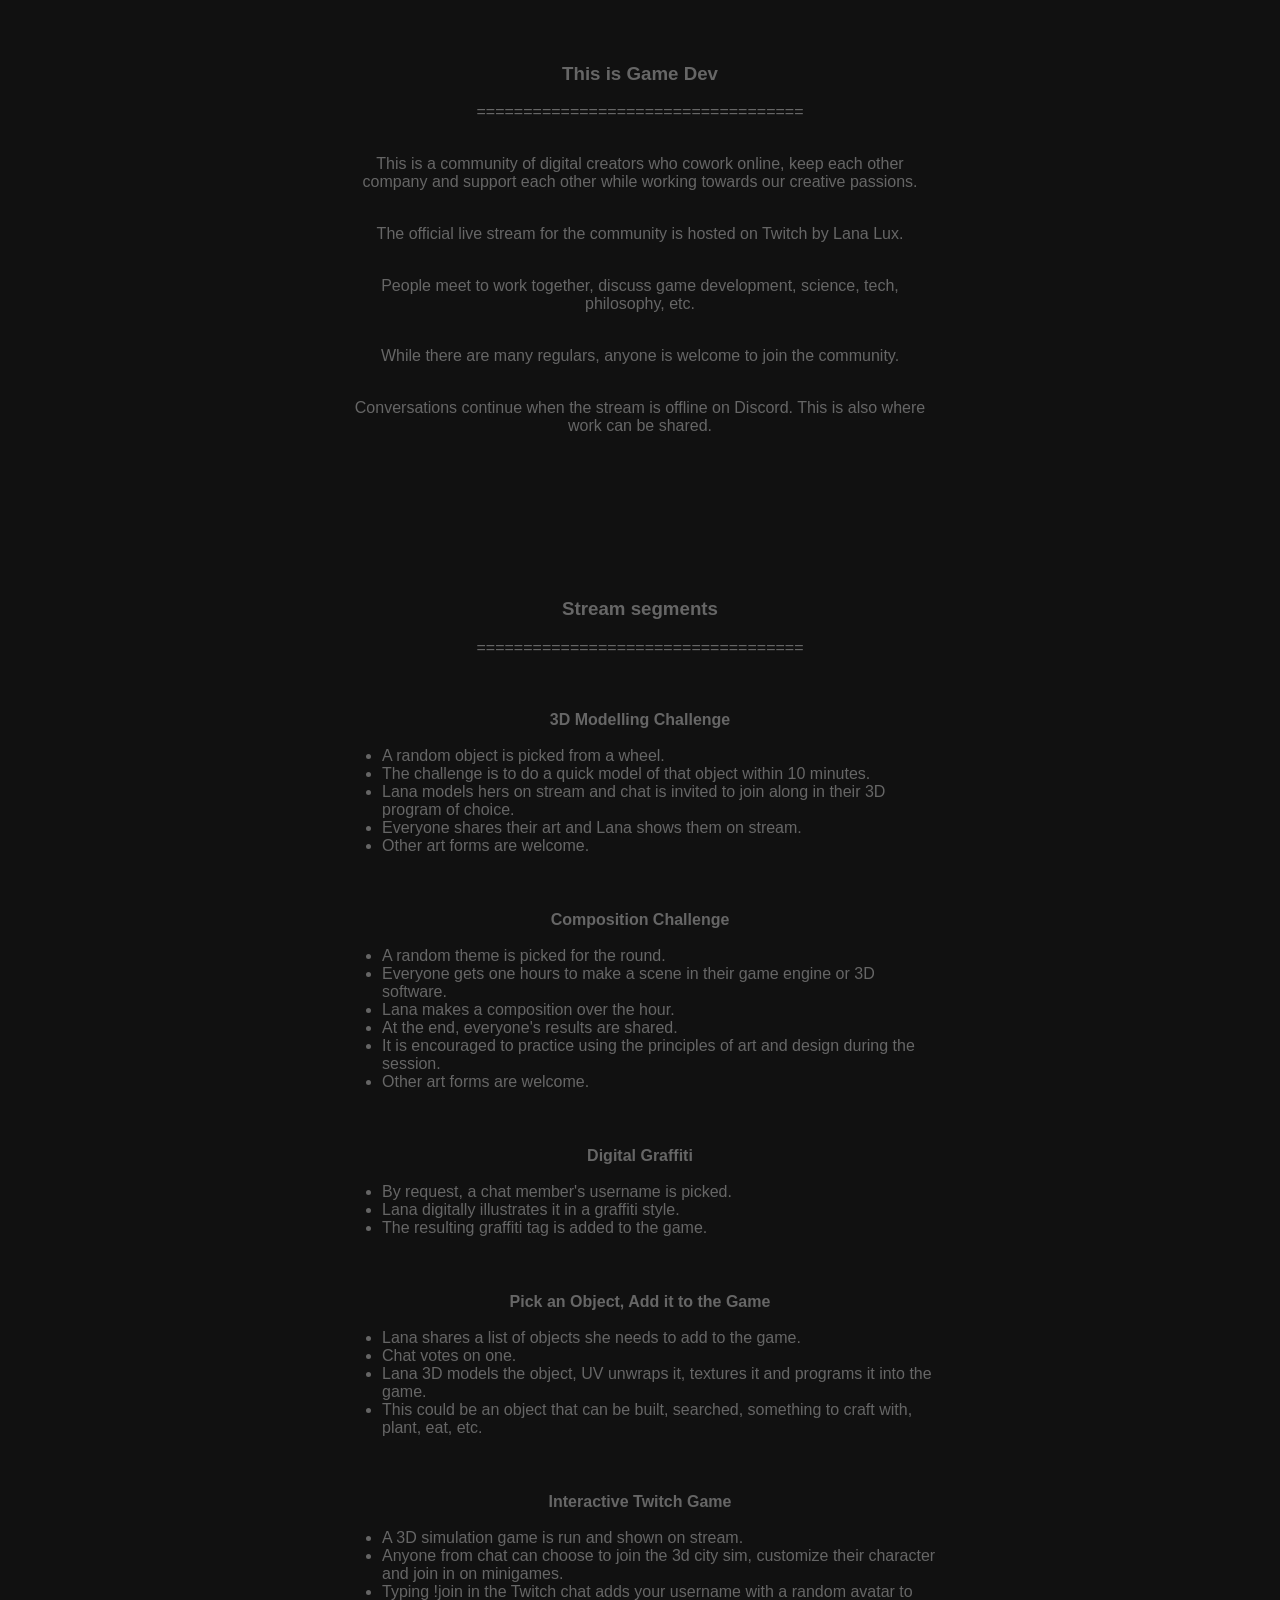
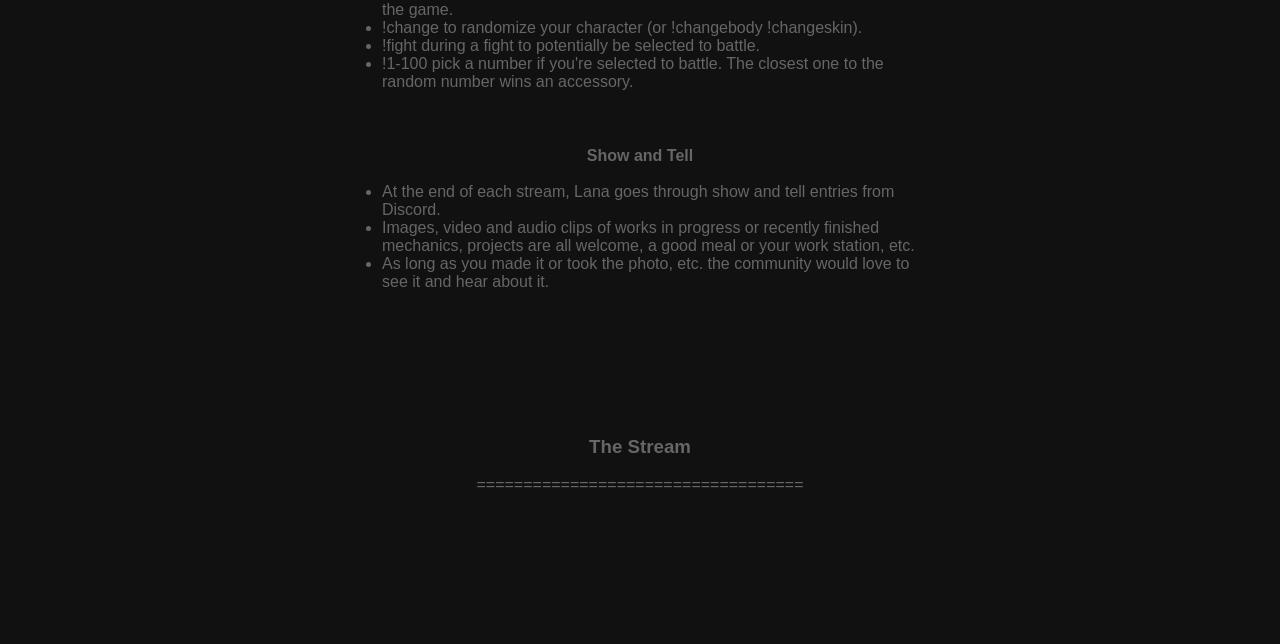
==== index.html @ 96dd3e29 "First commit index" ====
<!DOCTYPE HTML>
<HEAD>


</HEAD>
<BODY BGCOLOR="#111" ALIGN="CENTER">
<font face="Helvetica, Arial, Sans-Serif" color="#666">

<br/>
<br/>
<h3>This is Game Dev</h3>
<p>===================================</p>
<table width="600" align="center" border=0  cellpadding=0>
<tr>
	<td>	
		<p>This is a community of digital creators who cowork online, keep each other company and support each other while working towards our creative passions.</p>
	</td>
</tr>
<tr>
	<td>	
		<p>The official live stream for the community is hosted on Twitch by Lana Lux.</p>
	</td>
</tr>
<tr>
	<td>	
		<p>People meet to work together, discuss game development, science, tech, philosophy, etc.</p>
	</td>
</tr>
<tr>
	<td>	
		<p>While there are many regulars, anyone is welcome to join the community.</p>
	</td>
</tr>
<tr>
	<td>	
		<p>Conversations continue when the stream is offline on Discord. This is also where work can be shared.</p>
	</td>
</tr>
</table>

<br/>
<br/>
<br/>
<br/>
<br/>
<br/>
<br/>
<h3>Stream segments</h3>
<p>===================================</p>
<br/>
<br/>
<table width="600" align="center" border=0  cellpadding=0>
<tr>
	<th>3D Modelling Challenge</th>
</tr>
<tr>
	<td>	
		<ul align="left">
			<li>A random object is picked from a wheel.</li>
			<li>The challenge is to do a quick model of that object within 10 minutes.</li>
			<li>Lana models hers on stream and chat is invited to join along in their 3D program of choice.</li>
			<li>Everyone shares their art and Lana shows them on stream.</li> 
			<li>Other art forms are welcome.</li> 
		</ul>
	</td>
</tr>
<tr>
	<td>
		<br/><br/>
	</td>
</tr>
<tr>
	<th>Composition Challenge</th>
</tr>
<tr>
	<td>	
		<ul align="left">
			<li>A random theme is picked for the round.</li>
			<li>Everyone gets one hours to make a scene in their game engine or 3D software.</li>
			<li>Lana makes a composition over the hour.</li>
			<li>At the end, everyone's results are shared.</li>
			<li>It is encouraged to practice using the principles of art and design during the session.</li>
			<li>Other art forms are welcome.</li> 
		</ul>
	</td>
</tr>
<tr>
	<td>
		<br/><br/>
	</td>
</tr>
<tr>
	<th>Digital Graffiti</th>
</tr>
<tr>
	<td>	
		<ul align="left">
			<li>By request, a chat member's username is picked.</li>
			<li>Lana digitally illustrates it in a graffiti style.</li>
			<li>The resulting graffiti tag is added to the game.</li>
		</ul>
	</td>
</tr>
<tr>
	<td>
		<br/><br/>
	</td>
</tr>
<tr>
	<th>Pick an Object, Add it to the Game</th>
</tr>
<tr>
	<td>	
		<ul align="left">
			<li>Lana shares a list of objects she needs to add to the game. </li>
			<li>Chat votes on one. </li>
			<li>Lana 3D models the object, UV unwraps it, textures it and programs it into the game. </li>
			<li>This could be an object that can be built, searched, something to craft with, plant, eat, etc.</li> 
		</ul>
	</td>
</tr>
<tr>
	<td>
		<br/><br/>
	</td>
</tr>
<tr>
	<th>Interactive Twitch Game</th>
</tr>
<tr>
	<td>	
		<ul align="left">
			<li>A 3D simulation game is run and shown on stream.</li>
			<li>Anyone from chat can choose to join the 3d city sim, customize their character and join in on minigames.</li>
			<li>Typing !join in the Twitch chat adds your username with a random avatar to the game.</li>
			<li>!change to randomize your character (or !changebody !changeskin).</li>
			<li>!fight during a fight to potentially be selected to battle.</li>
			<li>!1-100 pick a number if you're selected to battle. The closest one to the random number wins an accessory.</li>
		</ul>
	</td>
</tr>
<tr>
	<td>
		<br/><br/>
	</td>
</tr>
<tr>
	<th>Show and Tell</th>
</tr>
<tr>
	<td>	
		<ul align="left">
			<li>At the end of each stream, Lana goes through show and tell entries from Discord.</li>
			<li>Images, video and audio clips of works in progress or recently finished mechanics, projects are all welcome, a good meal or your work station, etc.</li>
			<li>As long as you made it or took the photo, etc. the community would love to see it and hear about it.</li>
		</ul>
	</td>
</tr>
</table>

<br/>
<br/>
<br/>
<br/>
<br/>
<br/>
<h3>The Stream</h3>
<p>===================================</p>
<br/>
<br/>
<br/>
<br/>
<br/>
<br/>
<br/>

</font>
</BODY>
</HTML>
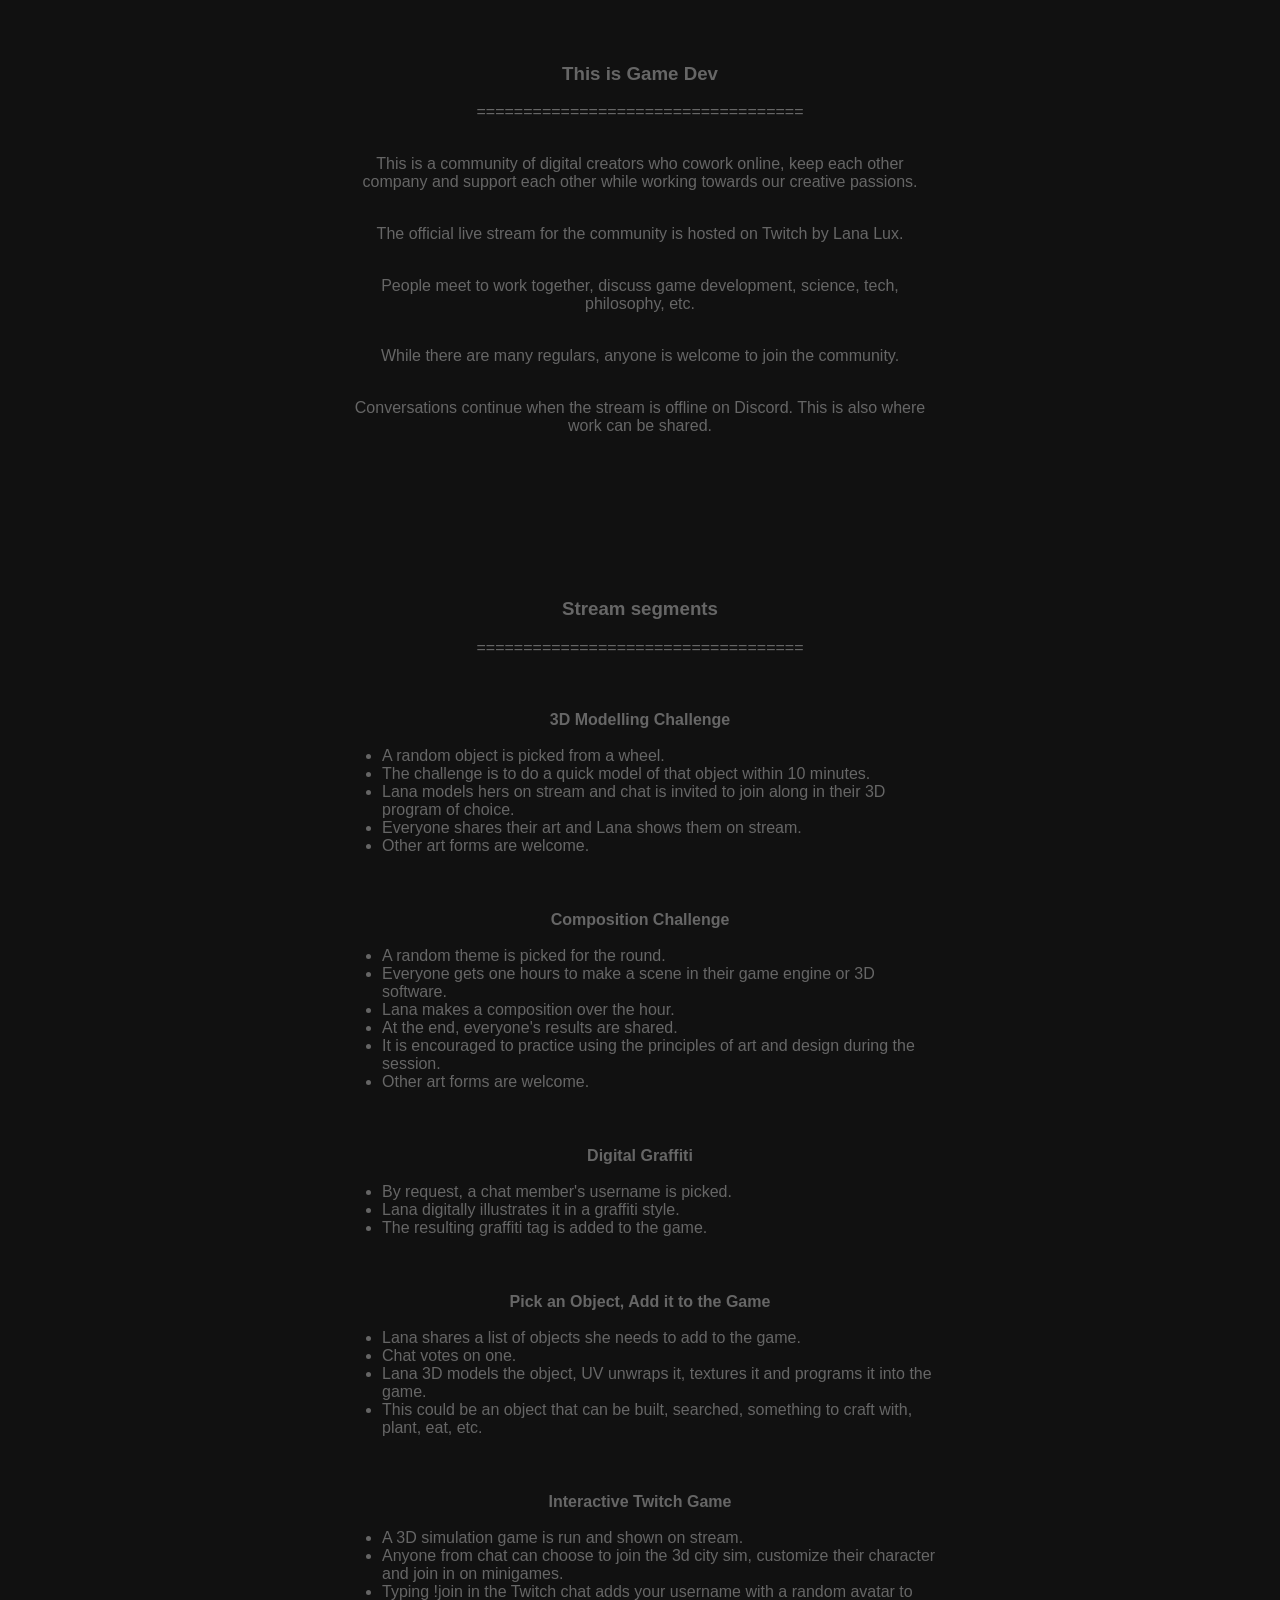
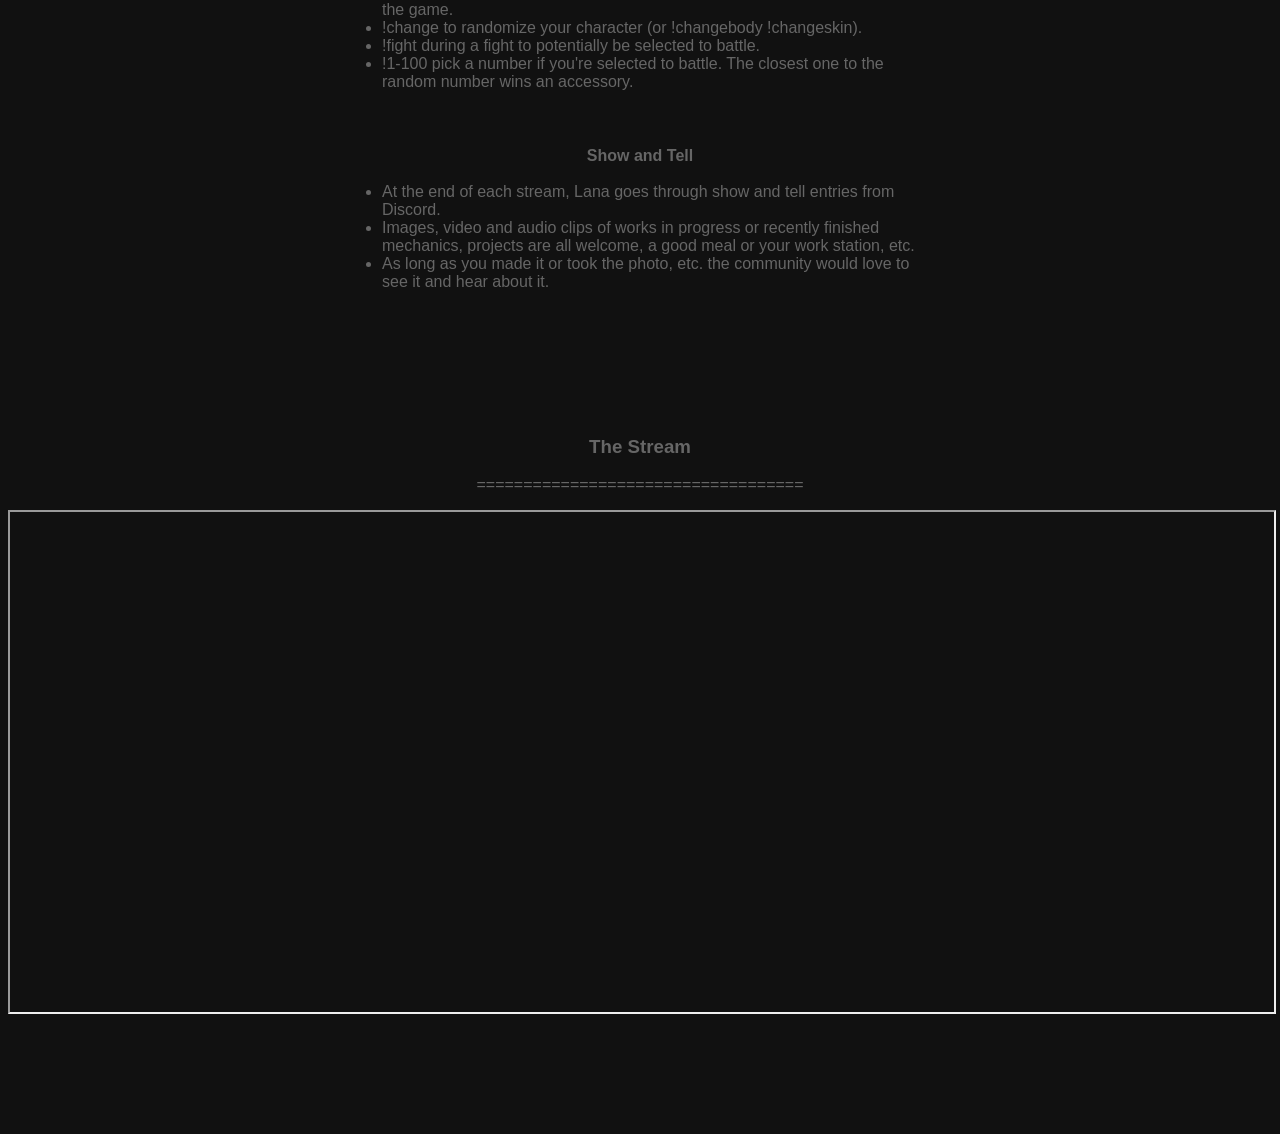
==== commit 70b9d1e1: "Update index.html" ====
--- a/index.html
+++ b/index.html
@@ -166,6 +166,12 @@
 <br/>
 <h3>The Stream</h3>
 <p>===================================</p>
+<iframe
+    src="https://player.twitch.tv/?channel=YOUR_TWITCH_USERNAME&parent=thisisgamedev.com&autoplay=true&muted=true"
+    width="100%"
+    height="500"
+    allowfullscreen>
+</iframe>
 <br/>
 <br/>
 <br/>
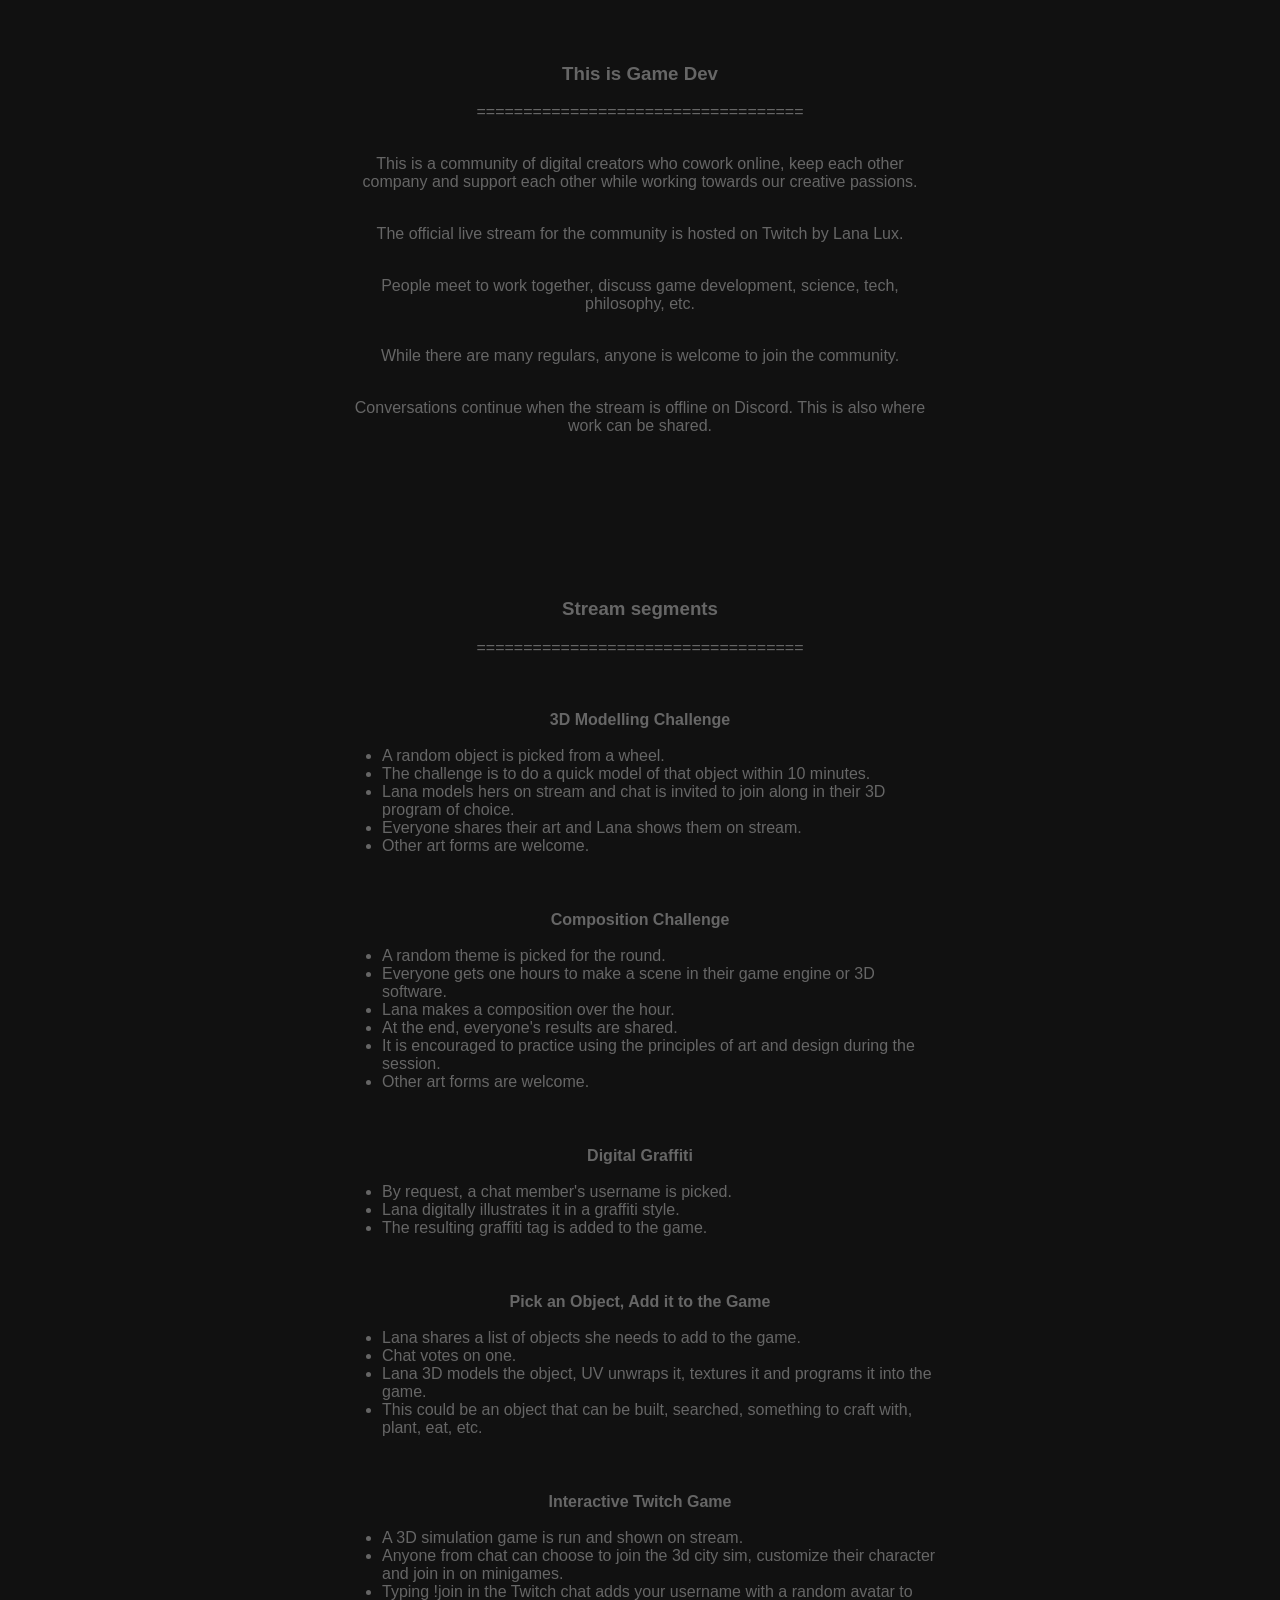
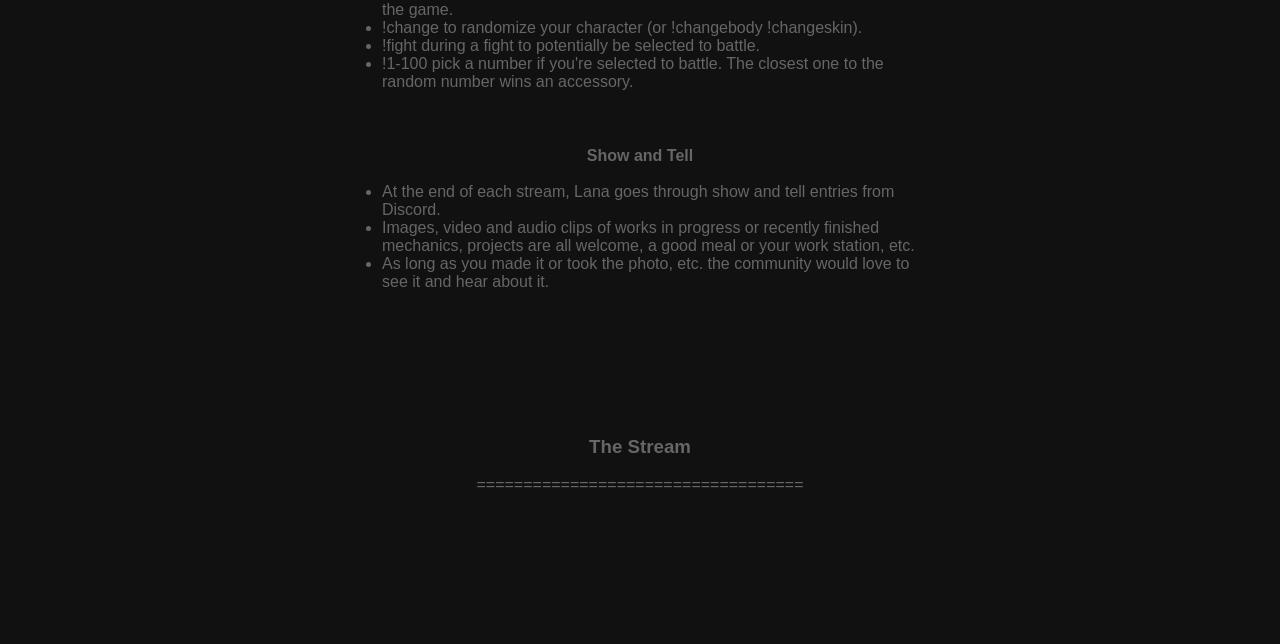
==== commit 74b7908a: "fixing embed" ====
--- a/index.html
+++ b/index.html
@@ -166,12 +166,33 @@
 <br/>
 <h3>The Stream</h3>
 <p>===================================</p>
-<iframe
-    src="https://player.twitch.tv/?channel=YOUR_TWITCH_USERNAME&parent=thisisgamedev.com&autoplay=true&muted=true"
-    width="100%"
-    height="500"
-    allowfullscreen>
-</iframe>
+
+<div id="twitch-embed"></div>
+    <script src="https://embed.twitch.tv/embed/v1.js"></script>
+    <script>
+      new Twitch.Embed("twitch-embed", {
+        width: 854,
+        height: 480,
+        channel: "lana_lux",
+        layout: "video",
+        autoplay: true,
+        muted: true
+      });
+    </script>
+</div>
+	
+<!-- 	
+    <div id="twitch-embed"></div>
+    <script src="https://embed.twitch.tv/embed/v1.js"></script>
+    <script type="text/javascript">
+      new Twitch.Embed("twitch-embed", {
+        width: 854,
+        height: 480,
+        channel: "lana_lux",
+        parent: ["thisisgamedev.com", "www.thisisgamedev.com"]
+      });
+    </script> -->
+	
 <br/>
 <br/>
 <br/>
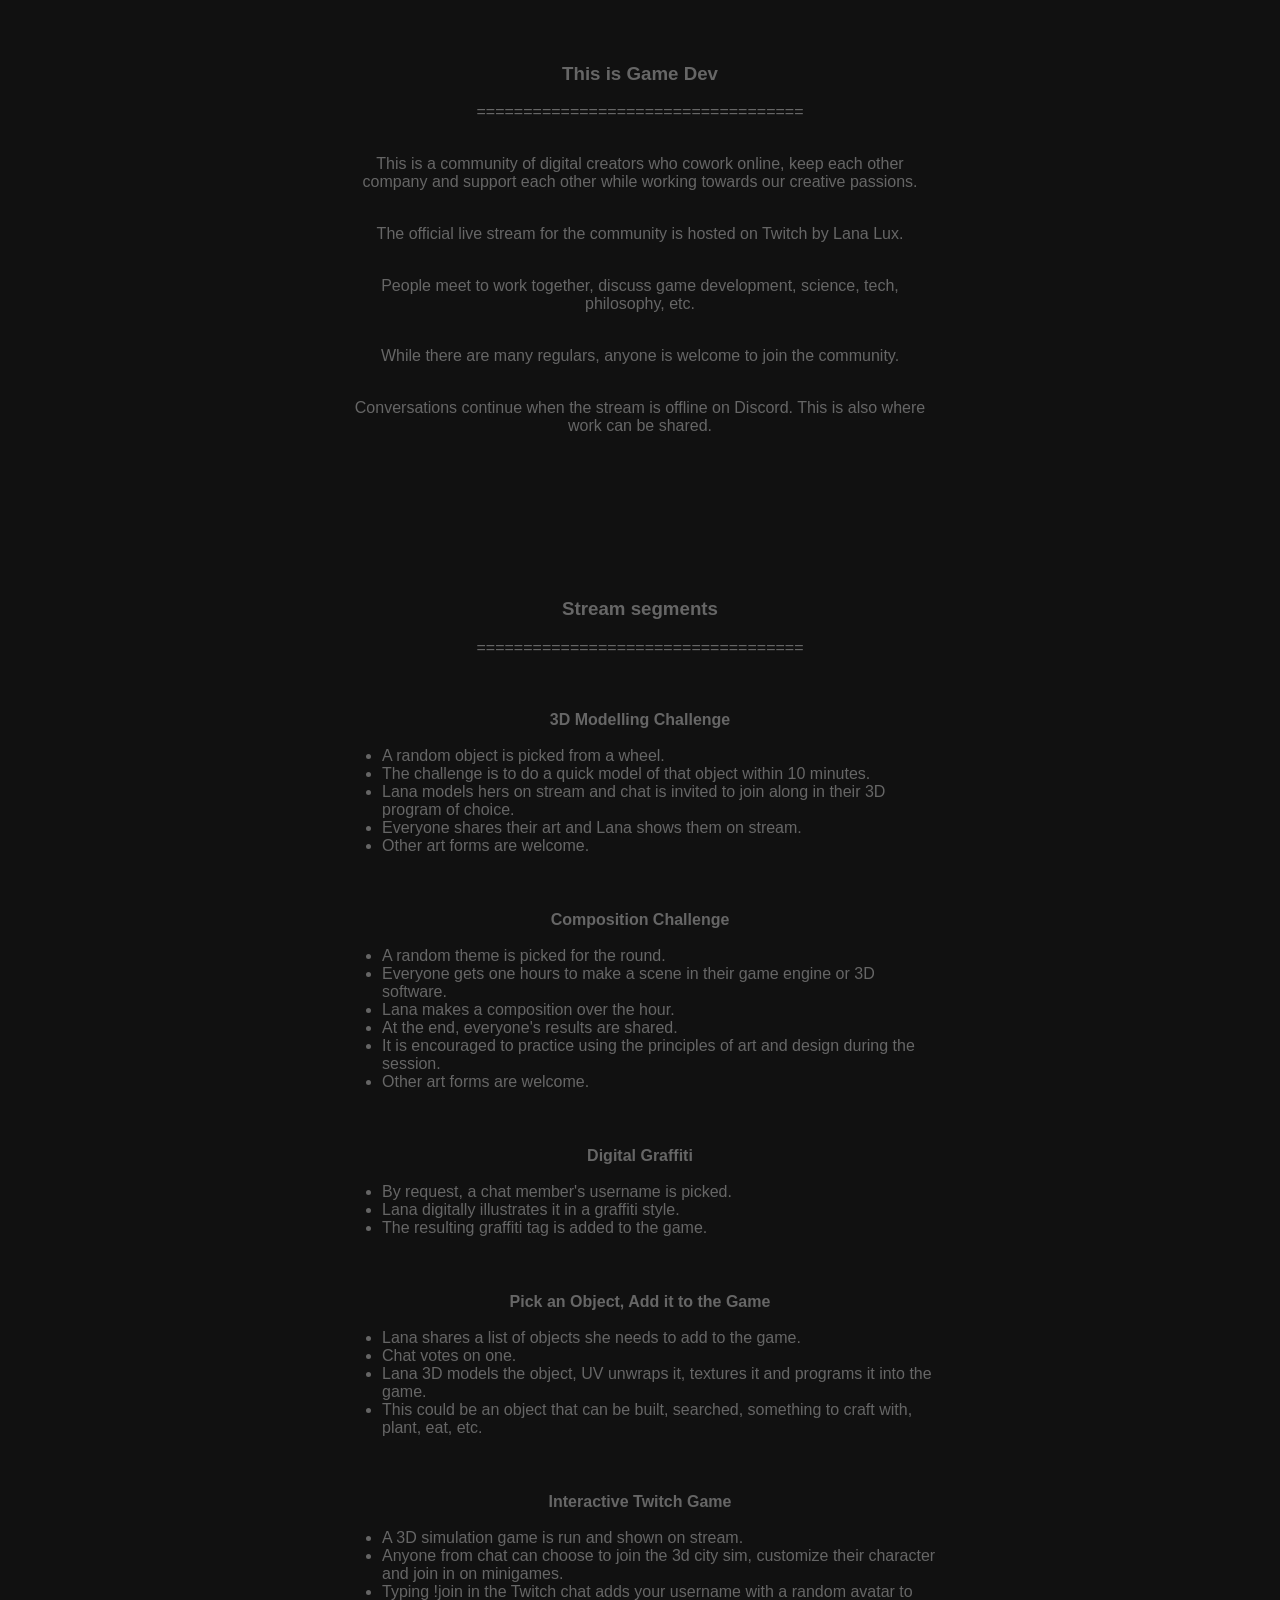
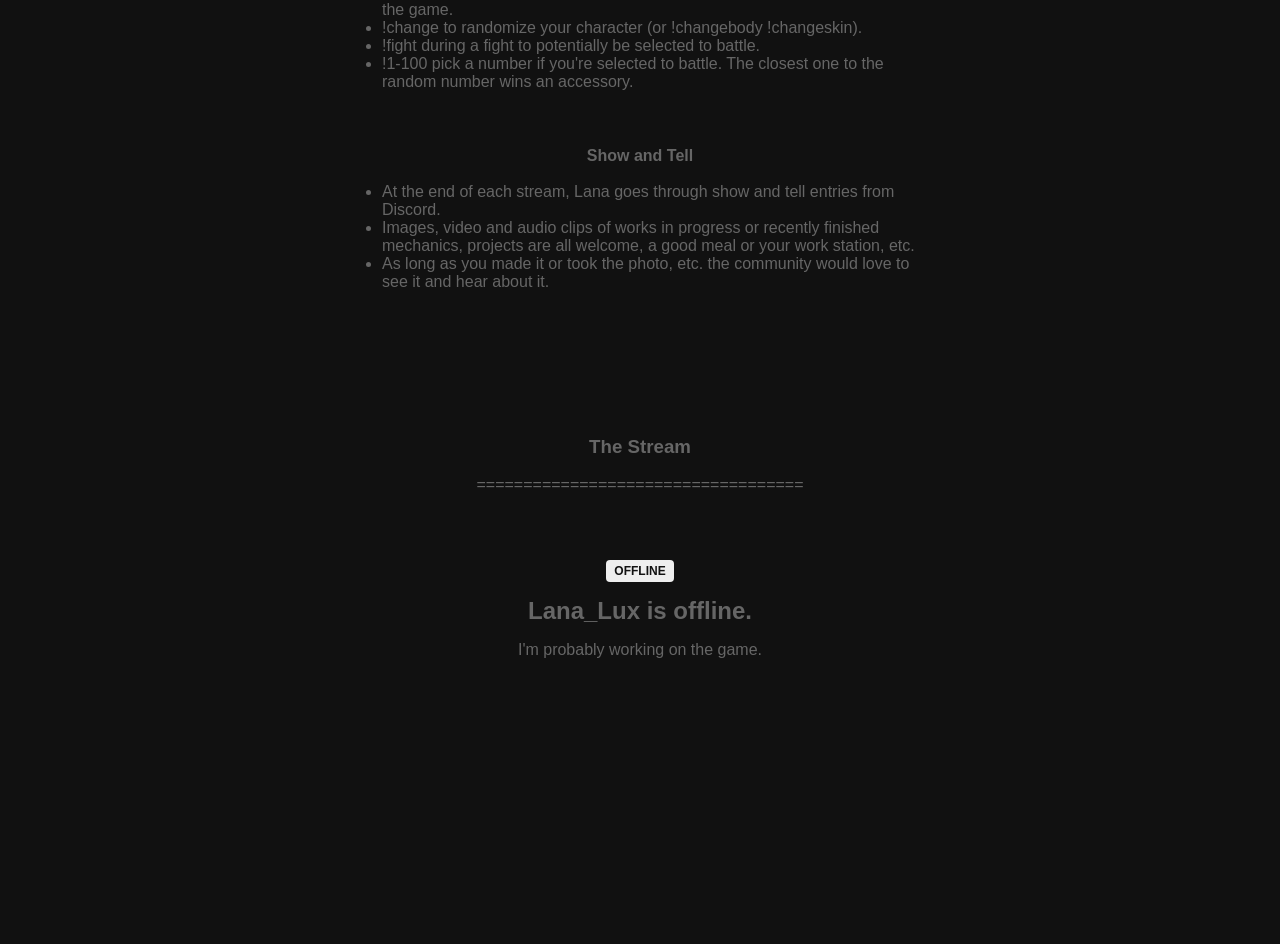
==== commit 9ec727ce: "added meta info + stream" ====
--- a/index.html
+++ b/index.html
@@ -1,6 +1,26 @@
 <!DOCTYPE HTML>
+<html lang="en">
 <HEAD>
-
+<meta charset="UTF-8">
+
+    <meta name="viewport" content="width=device-width, initial-scale=1.0">
+
+    <title>This Is Game Dev</title>
+
+    <meta name="description" content="Game development, livestreams, projects, and updates.">
+
+    <link rel="icon" href="favicon.ico">
+
+	<meta property="og:title" content="This Is Game Dev">
+	<meta property="og:description" content="Game development, livestreams, projects, and updates.">
+	<meta property="og:type" content="website">
+	<meta property="og:url" content="https://thisisgamedev.com">
+	<!-- <meta property="og:image" content="https://thisisgamedev.com/images/preview.jpg"> -->
+
+	<meta name="twitter:card" content="summary_large_image">
+	<meta name="twitter:title" content="This Is Game Dev">
+	<meta name="twitter:description" content="Game development, livestreams, projects, and updates.">
+	<!-- <meta name="twitter:image" content="https://thisisgamedev.com/images/preview.jpg"> -->
 
 </HEAD>
 <BODY BGCOLOR="#111" ALIGN="CENTER">
@@ -167,31 +187,121 @@
 <h3>The Stream</h3>
 <p>===================================</p>
 
-<div id="twitch-embed"></div>
+<!-- <div id="twitch-embed"></div>
     <script src="https://embed.twitch.tv/embed/v1.js"></script>
     <script>
       new Twitch.Embed("twitch-embed", {
-        width: 854,
+        width: 700,
         height: 480,
         channel: "lana_lux",
         layout: "video",
         autoplay: true,
+		theme: "dark",
         muted: true
       });
     </script>
+</div> -->
+
+<!-- STREAM SECTION -->
+<div id="stream-section">
+
+    <!-- YOUR OFFLINE DISPLAY -->
+    <div id="offline-stream">
+        <div class="offline-badge">OFFLINE</div>
+
+        <h2>Lana_Lux is offline.</h2>
+
+        <p>
+            I'm probably working on the game.
+        </p>
+
+    </div>
+
+
+    <!-- TWITCH PLAYER -->
+    <div id="twitch-embed" style="display:none;"></div>
+
 </div>
-	
-<!-- 	
-    <div id="twitch-embed"></div>
-    <script src="https://embed.twitch.tv/embed/v1.js"></script>
-    <script type="text/javascript">
-      new Twitch.Embed("twitch-embed", {
-        width: 854,
+
+
+<!-- TWITCH SCRIPT -->
+<script src="https://embed.twitch.tv/embed/v1.js"></script>
+
+<script>
+    const embed = new Twitch.Embed("twitch-embed", {
+        width: "100%",
         height: 480,
         channel: "lana_lux",
-        parent: ["thisisgamedev.com", "www.thisisgamedev.com"]
-      });
-    </script> -->
+        layout: "video",
+        autoplay: true,
+        muted: true,
+        theme: "dark"
+    });
+
+
+    embed.addEventListener(Twitch.Embed.VIDEO_READY, function () {
+
+        const player = embed.getPlayer();
+
+        player.addEventListener(Twitch.Player.ONLINE, function () {
+
+            // Stream is live
+            document.getElementById("twitch-embed").style.display = "block";
+            document.getElementById("offline-stream").style.display = "none";
+
+        });
+
+
+        player.addEventListener(Twitch.Player.OFFLINE, function () {
+
+            // Stream is offline
+            document.getElementById("twitch-embed").style.display = "none";
+            document.getElementById("offline-stream").style.display = "block";
+
+        });
+
+    });
+</script>
+
+
+<style>
+
+#stream-section {
+    width: 100%;
+}
+
+#offline-stream {
+    background: #111;
+    padding: 50px;
+    text-align: center;
+    min-height: 300px;
+    box-sizing: border-box;
+}
+
+#offline-stream h2 {
+    margin: 15px 0;
+}
+
+.offline-badge {
+    display: inline-block;
+    background: #eee;
+    color: #111;
+    padding: 4px 8px;
+    font-size: 12px;
+    font-weight: bold;
+    border-radius: 4px;
+}
+
+.twitch-link {
+    display: inline-block;
+    margin-top: 15px;
+}
+
+</style>
+
+
+
+
 	
 <br/>
 <br/>
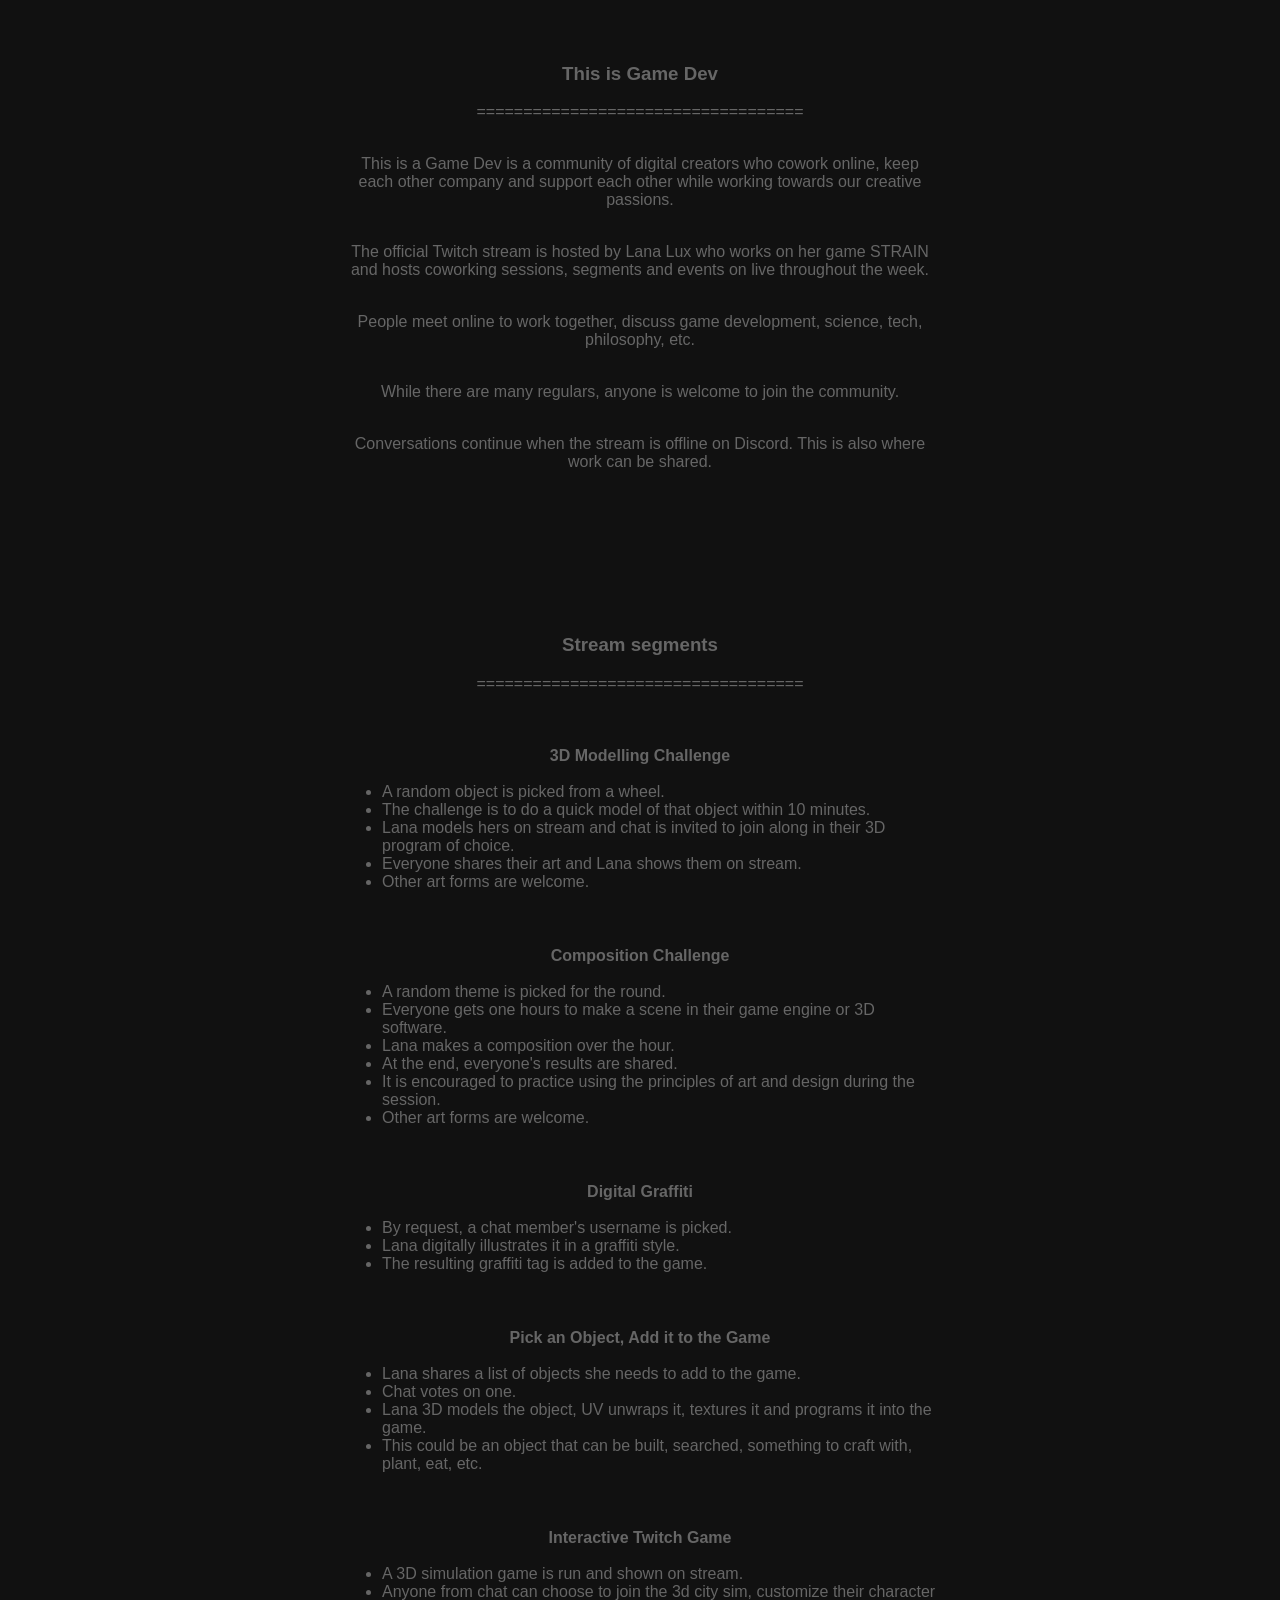
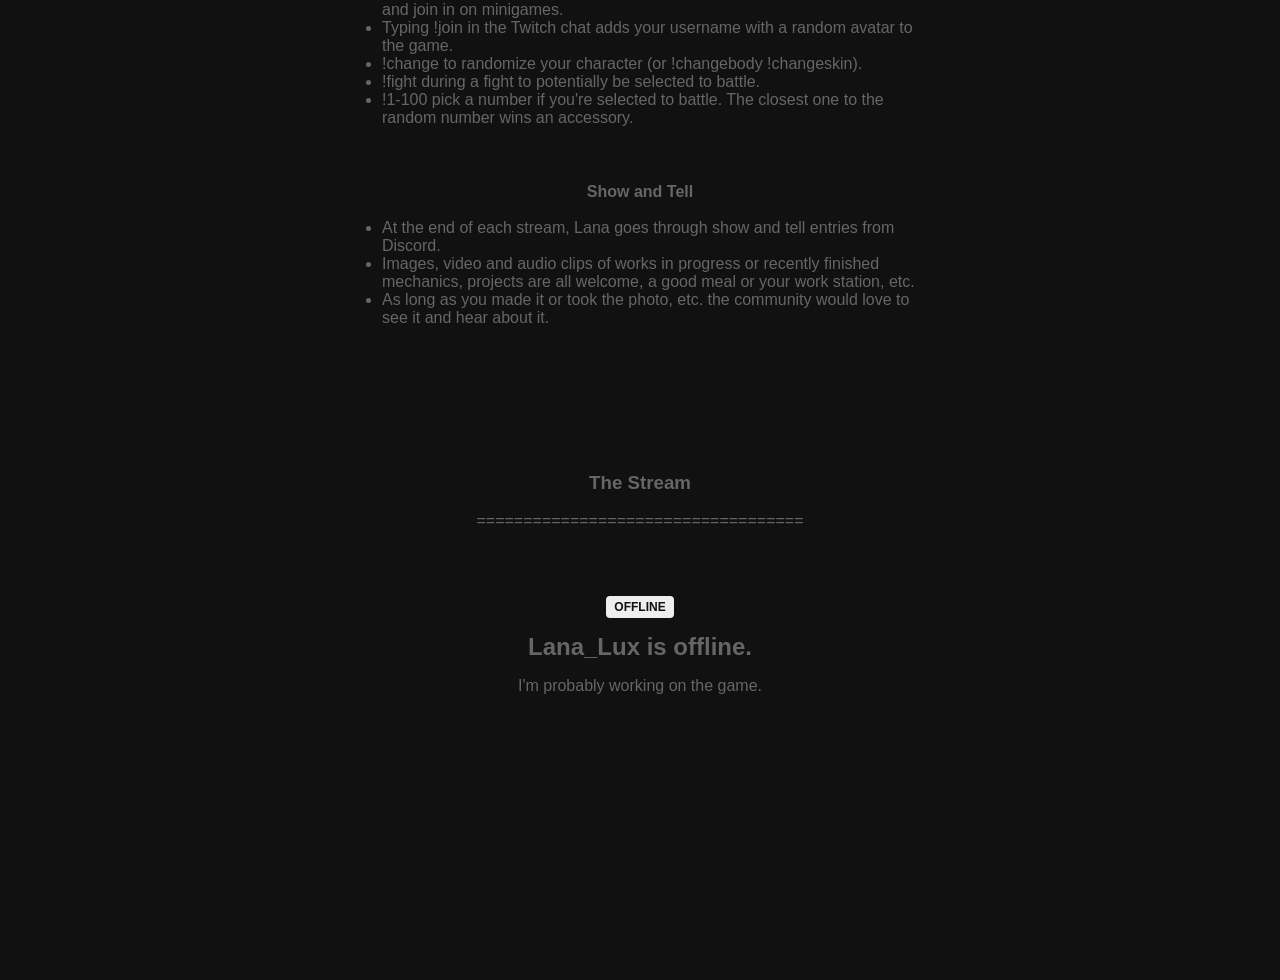
==== commit 6931104d: "update" ====
--- a/index.html
+++ b/index.html
@@ -33,17 +33,17 @@
 <table width="600" align="center" border=0  cellpadding=0>
 <tr>
 	<td>	
-		<p>This is a community of digital creators who cowork online, keep each other company and support each other while working towards our creative passions.</p>
-	</td>
-</tr>
-<tr>
-	<td>	
-		<p>The official live stream for the community is hosted on Twitch by Lana Lux.</p>
-	</td>
-</tr>
-<tr>
-	<td>	
-		<p>People meet to work together, discuss game development, science, tech, philosophy, etc.</p>
+		<p>This is a Game Dev is a community of digital creators who cowork online, keep each other company and support each other while working towards our creative passions.</p>
+	</td>
+</tr>
+<tr>
+	<td>	
+		<p>The official Twitch stream is hosted by Lana Lux who works on her game STRAIN and hosts coworking sessions, segments and events on live throughout the week.</p>
+	</td>
+</tr>
+<tr>
+	<td>	
+		<p>People meet online to work together, discuss game development, science, tech, philosophy, etc.</p>
 	</td>
 </tr>
 <tr>
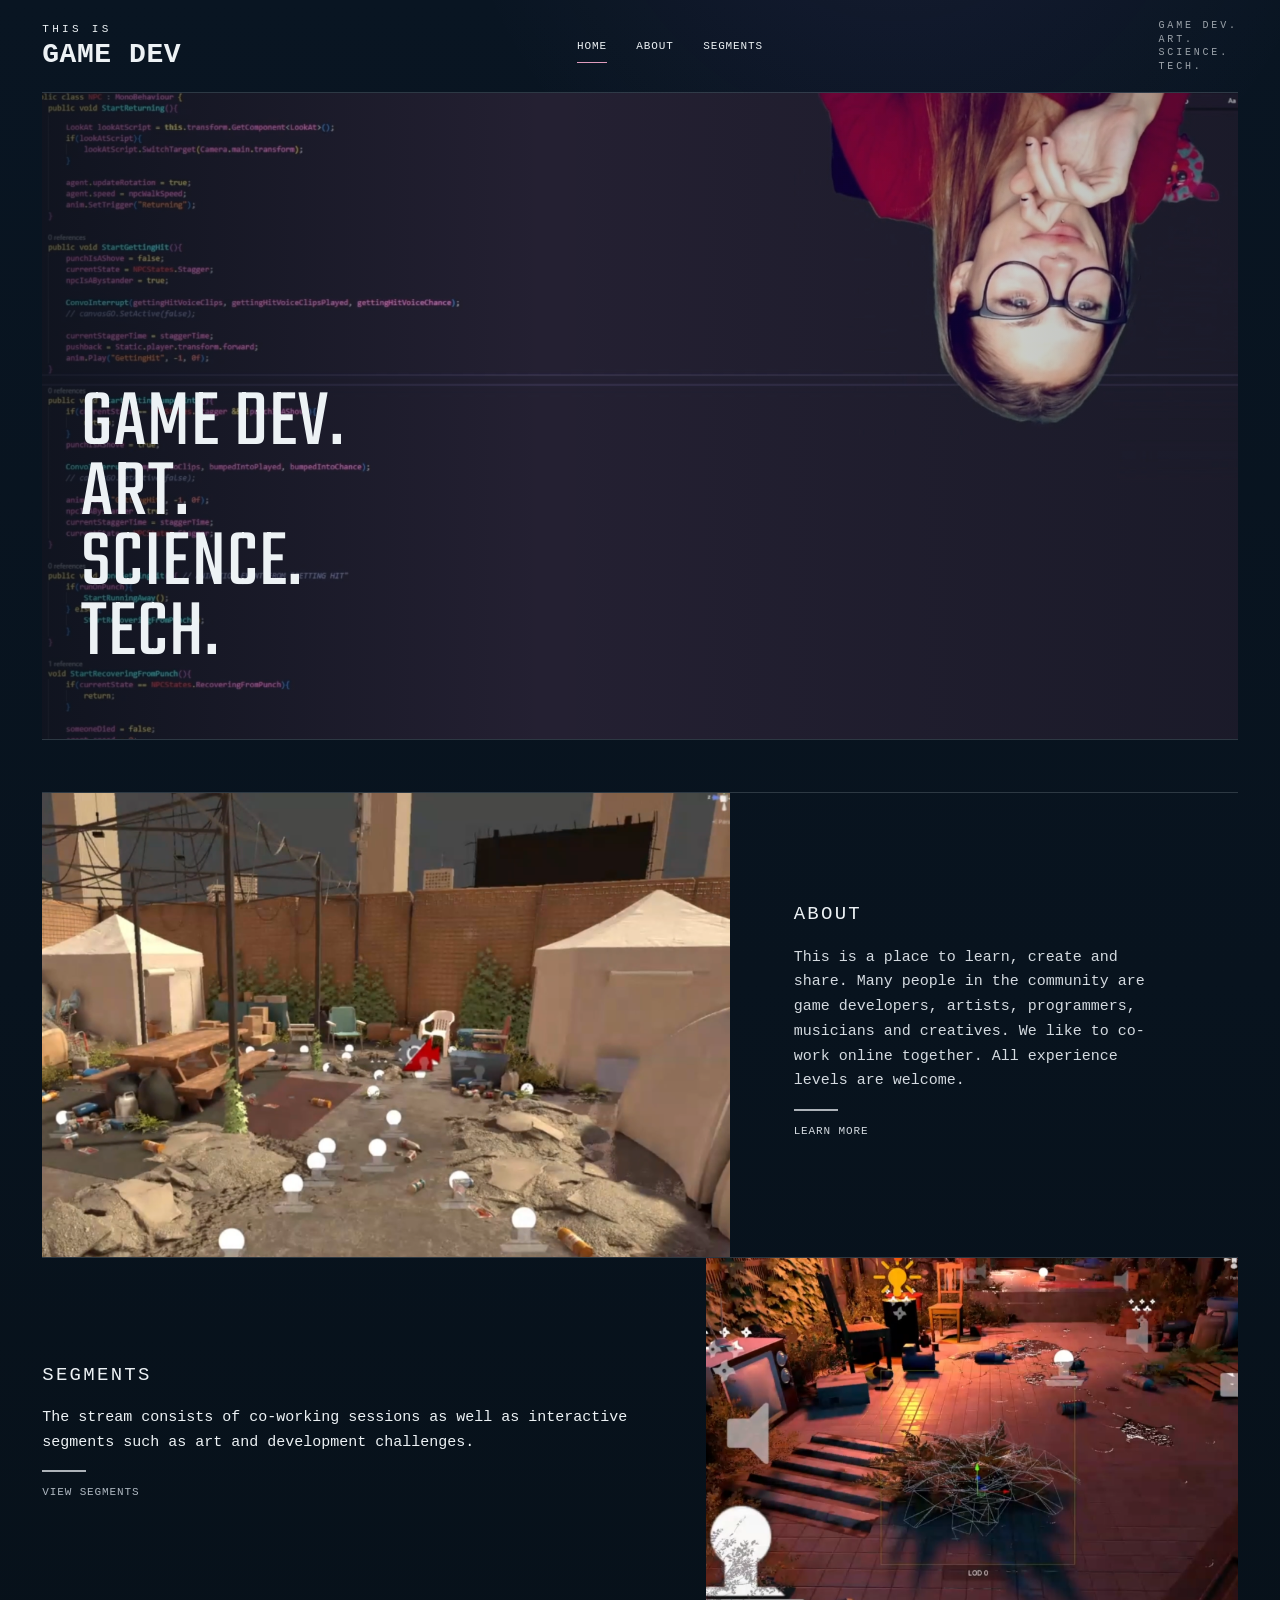
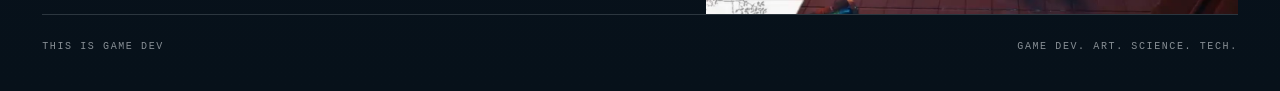
==== commit f2629378: "updated site live" ====
--- a/index.html
+++ b/index.html
@@ -1,316 +1,125 @@
-<!DOCTYPE HTML>
+<!doctype html>
 <html lang="en">
-<HEAD>
-<meta charset="UTF-8">
+<head>
+  <meta charset="utf-8">
+  <link rel="icon" href="favicon.ico" type="image/x-icon">
+  <meta name="viewport" content="width=device-width, initial-scale=1">
+  <meta name="description" content="This Is Game Dev, game development, art, tech, community, and live streams.">
+  <title>This Is Game Dev</title>
+  <link rel="stylesheet" href="styles.css">
 
-    <meta name="viewport" content="width=device-width, initial-scale=1.0">
+  <link rel="preconnect" href="https://fonts.googleapis.com">
+  <link rel="preconnect" href="https://fonts.gstatic.com" crossorigin>
+  <link href="https://fonts.googleapis.com/css2?family=Bebas+Neue&display=swap" rel="stylesheet">
 
-    <title>This Is Game Dev</title>
+  <link rel="preconnect" href="https://fonts.googleapis.com">
+<link rel="preconnect" href="https://fonts.gstatic.com" crossorigin>
+<link href="https://fonts.googleapis.com/css2?family=Anton&display=swap" rel="stylesheet">
 
-    <meta name="description" content="Game development, livestreams, projects, and updates.">
-
-    <link rel="icon" href="favicon.ico">
-
-	<meta property="og:title" content="This Is Game Dev">
-	<meta property="og:description" content="Game development, livestreams, projects, and updates.">
-	<meta property="og:type" content="website">
-	<meta property="og:url" content="https://thisisgamedev.com">
-	<!-- <meta property="og:image" content="https://thisisgamedev.com/images/preview.jpg"> -->
-
-	<meta name="twitter:card" content="summary_large_image">
-	<meta name="twitter:title" content="This Is Game Dev">
-	<meta name="twitter:description" content="Game development, livestreams, projects, and updates.">
-	<!-- <meta name="twitter:image" content="https://thisisgamedev.com/images/preview.jpg"> -->
-
-</HEAD>
-<BODY BGCOLOR="#111" ALIGN="CENTER">
-<font face="Helvetica, Arial, Sans-Serif" color="#666">
-
-<br/>
-<br/>
-<h3>This is Game Dev</h3>
-<p>===================================</p>
-<table width="600" align="center" border=0  cellpadding=0>
-<tr>
-	<td>	
-		<p>This is a Game Dev is a community of digital creators who cowork online, keep each other company and support each other while working towards our creative passions.</p>
-	</td>
-</tr>
-<tr>
-	<td>	
-		<p>The official Twitch stream is hosted by Lana Lux who works on her game STRAIN and hosts coworking sessions, segments and events on live throughout the week.</p>
-	</td>
-</tr>
-<tr>
-	<td>	
-		<p>People meet online to work together, discuss game development, science, tech, philosophy, etc.</p>
-	</td>
-</tr>
-<tr>
-	<td>	
-		<p>While there are many regulars, anyone is welcome to join the community.</p>
-	</td>
-</tr>
-<tr>
-	<td>	
-		<p>Conversations continue when the stream is offline on Discord. This is also where work can be shared.</p>
-	</td>
-</tr>
-</table>
-
-<br/>
-<br/>
-<br/>
-<br/>
-<br/>
-<br/>
-<br/>
-<h3>Stream segments</h3>
-<p>===================================</p>
-<br/>
-<br/>
-<table width="600" align="center" border=0  cellpadding=0>
-<tr>
-	<th>3D Modelling Challenge</th>
-</tr>
-<tr>
-	<td>	
-		<ul align="left">
-			<li>A random object is picked from a wheel.</li>
-			<li>The challenge is to do a quick model of that object within 10 minutes.</li>
-			<li>Lana models hers on stream and chat is invited to join along in their 3D program of choice.</li>
-			<li>Everyone shares their art and Lana shows them on stream.</li> 
-			<li>Other art forms are welcome.</li> 
-		</ul>
-	</td>
-</tr>
-<tr>
-	<td>
-		<br/><br/>
-	</td>
-</tr>
-<tr>
-	<th>Composition Challenge</th>
-</tr>
-<tr>
-	<td>	
-		<ul align="left">
-			<li>A random theme is picked for the round.</li>
-			<li>Everyone gets one hours to make a scene in their game engine or 3D software.</li>
-			<li>Lana makes a composition over the hour.</li>
-			<li>At the end, everyone's results are shared.</li>
-			<li>It is encouraged to practice using the principles of art and design during the session.</li>
-			<li>Other art forms are welcome.</li> 
-		</ul>
-	</td>
-</tr>
-<tr>
-	<td>
-		<br/><br/>
-	</td>
-</tr>
-<tr>
-	<th>Digital Graffiti</th>
-</tr>
-<tr>
-	<td>	
-		<ul align="left">
-			<li>By request, a chat member's username is picked.</li>
-			<li>Lana digitally illustrates it in a graffiti style.</li>
-			<li>The resulting graffiti tag is added to the game.</li>
-		</ul>
-	</td>
-</tr>
-<tr>
-	<td>
-		<br/><br/>
-	</td>
-</tr>
-<tr>
-	<th>Pick an Object, Add it to the Game</th>
-</tr>
-<tr>
-	<td>	
-		<ul align="left">
-			<li>Lana shares a list of objects she needs to add to the game. </li>
-			<li>Chat votes on one. </li>
-			<li>Lana 3D models the object, UV unwraps it, textures it and programs it into the game. </li>
-			<li>This could be an object that can be built, searched, something to craft with, plant, eat, etc.</li> 
-		</ul>
-	</td>
-</tr>
-<tr>
-	<td>
-		<br/><br/>
-	</td>
-</tr>
-<tr>
-	<th>Interactive Twitch Game</th>
-</tr>
-<tr>
-	<td>	
-		<ul align="left">
-			<li>A 3D simulation game is run and shown on stream.</li>
-			<li>Anyone from chat can choose to join the 3d city sim, customize their character and join in on minigames.</li>
-			<li>Typing !join in the Twitch chat adds your username with a random avatar to the game.</li>
-			<li>!change to randomize your character (or !changebody !changeskin).</li>
-			<li>!fight during a fight to potentially be selected to battle.</li>
-			<li>!1-100 pick a number if you're selected to battle. The closest one to the random number wins an accessory.</li>
-		</ul>
-	</td>
-</tr>
-<tr>
-	<td>
-		<br/><br/>
-	</td>
-</tr>
-<tr>
-	<th>Show and Tell</th>
-</tr>
-<tr>
-	<td>	
-		<ul align="left">
-			<li>At the end of each stream, Lana goes through show and tell entries from Discord.</li>
-			<li>Images, video and audio clips of works in progress or recently finished mechanics, projects are all welcome, a good meal or your work station, etc.</li>
-			<li>As long as you made it or took the photo, etc. the community would love to see it and hear about it.</li>
-		</ul>
-	</td>
-</tr>
-</table>
-
-<br/>
-<br/>
-<br/>
-<br/>
-<br/>
-<br/>
-<h3>The Stream</h3>
-<p>===================================</p>
-
-<!-- <div id="twitch-embed"></div>
-    <script src="https://embed.twitch.tv/embed/v1.js"></script>
-    <script>
-      new Twitch.Embed("twitch-embed", {
-        width: 700,
-        height: 480,
-        channel: "lana_lux",
-        layout: "video",
-        autoplay: true,
-		theme: "dark",
-        muted: true
-      });
-    </script>
-</div> -->
-
-<!-- STREAM SECTION -->
-<div id="stream-section">
-
-    <!-- YOUR OFFLINE DISPLAY -->
-    <div id="offline-stream">
-        <div class="offline-badge">OFFLINE</div>
-
-        <h2>Lana_Lux is offline.</h2>
-
-        <p>
-            I'm probably working on the game.
-        </p>
-
-    </div>
+<link rel="preconnect" href="https://fonts.googleapis.com">
+<link rel="preconnect" href="https://fonts.gstatic.com" crossorigin>
+<link href="https://fonts.googleapis.com/css2?family=Teko:wght@300..700&display=swap" rel="stylesheet">
 
 
-    <!-- TWITCH PLAYER -->
-    <div id="twitch-embed" style="display:none;"></div>
+</head>
+<body>
+  <a class="skip-link" href="#main">Skip to content</a>
 
-</div>
+  <header class="site-header">
+    <a class="brand" href="/" aria-label="This Is Game Dev home">
+      <span class="brand-kicker">THIS IS</span>
+      <span class="brand-main">GAME DEV</span>
+    </a>
 
+    <button class="nav-toggle" aria-expanded="false" aria-controls="site-nav">
+      <span class="sr-only">Open menu</span>
+      <span></span><span></span>
+    </button>
 
-<!-- TWITCH SCRIPT -->
-<script src="https://embed.twitch.tv/embed/v1.js"></script>
+    <nav id="site-nav" class="site-nav" aria-label="Primary">
+      <a class="active" href="index.html">Home</a>
+      <a href="about.html">About</a>
+      <a href="segments.html">Segments</a>
+      <!-- <a href="contact.html">Contact</a> -->
+    </nav>
 
-<script>
-    const embed = new Twitch.Embed("twitch-embed", {
-        width: "100%",
-        height: 480,
-        channel: "lana_lux",
-        layout: "video",
-        autoplay: true,
-        muted: true,
-        theme: "dark"
-    });
+    <div class="mantra" aria-hidden="true">
+      GAME DEV.<br>ART.<br>SCIENCE.<br>TECH.
+    </div>
+  </header>
 
+  <main id="main">
+    <section id="top" class="hero" aria-labelledby="hero-title">
+      <!-- <img class="hero-art" src="images/strain01.jpg" alt="" aria-hidden="true"> -->
+      <img class="hero-art" src="images/stream02.png" alt="" aria-hidden="true">
+      <div class="hero-copy">
+        <h1 id="hero-title">GAME DEV.<br>ART.<br>SCIENCE.<br>TECH.</h1>
+      </div>
+    </section>
 
-    embed.addEventListener(Twitch.Embed.VIDEO_READY, function () {
+    <section id="live" class="section live-section" aria-labelledby="live-heading" hidden>
+      <div class="section-heading">
+        <h2 id="live-heading"><span class="status-dot" aria-hidden="true"></span> LIVE ON TWITCH</h2>
+        <p>GAME DEV / ART / SCIENCE / TECH</p>
+      </div>
 
-        const player = embed.getPlayer();
+      <div class="live-grid">
+        <div class="player-shell" id="twitch-player" aria-live="polite"></div>
+        <aside class="live-aside">
+          <p>DEV<br>ART<br>SCIENCE<br>TECH</p>
+          <span class="short-rule"></span>
+        </aside>
+      </div>
+    </section>
 
-        player.addEventListener(Twitch.Player.ONLINE, function () {
+    <section id="schedule" class="section schedule-section" aria-labelledby="schedule-heading">
+      <!-- <div class="section-heading">
+        <h2 id="schedule-heading">UPCOMING STREAMS</h2>
+        <p>All times shown in your local time</p>
+      </div>
 
-            // Stream is live
-            document.getElementById("twitch-embed").style.display = "block";
-            document.getElementById("offline-stream").style.display = "none";
+      <div id="schedule-list" class="schedule-list" aria-live="polite">
+        <p class="loading">Loading Twitch schedule...</p>
+      </div> -->
+    </section>
 
-        });
+    <section id="about" class="about-section" aria-labelledby="about-heading">
+      <div class="about-art">
+        <!-- <img src="images/strain02.jpg" alt=""> -->
+        <img src="images/stream03.png" alt="" aria-hidden="true">
+      </div>
+      <div class="about-copy">
+        <h2 id="about-heading">ABOUT</h2>
+        <p>
+          This is a place to learn, create and share. Many people in the community are game developers, artists, programmers, musicians and creatives. We like to co-work online together.
+          All experience levels are welcome.
+        </p>
+        <span class="short-rule"></span>
+        <p class="categories"><a href="about.html">LEARN MORE</a></p>
+      </div>
+    </section>
 
+    <section id="segmentPreview" class="segmentPreview-section" aria-labelledby="segmentPreview-heading">
+      <div class="segmentPreview-copy">
+        <h2 id="segmentPreview-heading">SEGMENTS</h2>
+        <p>
+          The stream consists of co-working sessions as well as interactive segments such as art and development challenges.
+        </p>
+        <span class="short-rule"></span>
+        <p class="categories"><a href="segments.html">VIEW SEGMENTS</a></p>
+      </div>
+      <!-- <img class="segmentPreview-art" src="images/strain03.jpg" alt=""> -->
+        <img class="segmentPreview-art" src="images/stream01.png" alt="" >
+    </section>
 
-        player.addEventListener(Twitch.Player.OFFLINE, function () {
+  </main>
 
-            // Stream is offline
-            document.getElementById("twitch-embed").style.display = "none";
-            document.getElementById("offline-stream").style.display = "block";
+  <footer class="site-footer">
+    <span>THIS IS GAME DEV</span>
+    <span>GAME DEV. ART. SCIENCE. TECH.</span>
+  </footer>
 
-        });
-
-    });
-</script>
-
-
-<style>
-
-#stream-section {
-    width: 100%;
-}
-
-#offline-stream {
-    background: #111;
-    padding: 50px;
-    text-align: center;
-    min-height: 300px;
-    box-sizing: border-box;
-}
-
-#offline-stream h2 {
-    margin: 15px 0;
-}
-
-.offline-badge {
-    display: inline-block;
-    background: #eee;
-    color: #111;
-    padding: 4px 8px;
-    font-size: 12px;
-    font-weight: bold;
-    border-radius: 4px;
-}
-
-.twitch-link {
-    display: inline-block;
-    margin-top: 15px;
-}
-
-</style>
-
-
-
-
-	
-<br/>
-<br/>
-<br/>
-<br/>
-<br/>
-<br/>
-<br/>
-
-</font>
-</BODY>
-</HTML>+  <script src="config.js"></script>
+  <script src="app.js"></script>
+</body>
+</html>
--- a/styles.css
+++ b/styles.css
@@ -0,0 +1,383 @@
+:root {
+  --bg: #091522;
+  --bg-deep: #06101a;
+  --panel: #0d1c29;
+  --text: #edf2f5;
+  --muted: #aeb7c0;
+  --line: rgba(225, 233, 240, .17);
+  --line-strong: rgba(225, 233, 240, .34);
+  --pink: #df9cbd;
+  --purple: #b56ff2;
+  --danger: #ff4b55;
+  --max: 1460px;
+  --pad: clamp(20px, 3.3vw, 56px);
+  color-scheme: dark;
+}
+
+* { box-sizing: border-box; }
+
+html {
+  scroll-behavior: smooth;
+  background: var(--bg-deep);
+}
+
+body {
+  margin: 0;
+  color: var(--text);
+  background:
+    radial-gradient(circle at 70% -10%, rgba(174, 111, 242, .08), transparent 28rem),
+    linear-gradient(180deg, var(--bg) 0%, #08131e 58%, #07111a 100%);
+  font-family: ui-monospace, SFMono-Regular, Menlo, Monaco, Consolas, "Liberation Mono", monospace;
+  font-size: 15px;
+  line-height: 1.65;
+}
+
+img { display: block; width: 100%; }
+button, input, textarea, select { font: inherit; }
+a { color: inherit; text-decoration: none; }
+a:focus-visible, button:focus-visible, input:focus-visible, textarea:focus-visible, select:focus-visible {
+  outline: 2px solid var(--pink);
+  outline-offset: 4px;
+}
+
+.sr-only {
+  position: absolute; width: 1px; height: 1px; padding: 0; margin: -1px;
+  overflow: hidden; clip: rect(0,0,0,0); white-space: nowrap; border: 0;
+}
+
+.skip-link {
+  position: fixed; left: 1rem; top: -5rem; z-index: 100;
+  background: white; color: black; padding: .6rem .9rem;
+}
+.skip-link:focus { top: 1rem; }
+
+.site-header {
+  width: min(calc(100% - 2 * var(--pad)), var(--max));
+  min-height: 92px;
+  margin: 0 auto;
+  display: grid;
+  grid-template-columns: 180px 1fr 120px;
+  align-items: center;
+  gap: 24px;
+  position: relative;
+  z-index: 20;
+}
+
+.brand { line-height: .9; width: fit-content; }
+.brand-kicker { display:block; font-size: 11px; letter-spacing: .3em; margin-bottom: 7px; }
+.brand-main { display:block; font-size: 28px; font-weight: 800; letter-spacing: .02em; }
+
+.site-nav {
+  display: flex;
+  justify-content: center;
+  gap: clamp(18px, 2.3vw, 36px);
+  font-size: 11px;
+  text-transform: uppercase;
+  letter-spacing: .08em;
+}
+.site-nav a { padding: 8px 0; position: relative; }
+.site-nav a::after {
+  content:""; position:absolute; left:0; right:100%; bottom:0; height:1px; background:var(--pink);
+  transition:right .2s ease;
+}
+.site-nav a:hover::after, .site-nav a.active::after { right: 0; }
+
+.mantra {
+  justify-self: end;
+  font-size: 10px;
+  line-height: 1.35;
+  letter-spacing: .28em;
+  color: rgba(240,245,248,.63);
+}
+
+.nav-toggle { display:none; }
+
+.hero {
+  width: min(calc(100% - 2 * var(--pad)), var(--max));
+  min-height: min(690px, 72vh);
+  margin: 0 auto;
+  position: relative;
+  overflow: hidden;
+  border-top: 1px solid var(--line);
+  border-bottom: 1px solid var(--line);
+}
+.hero-art {
+  position: absolute; inset: 0; height: 100%; object-fit: cover;
+  filter: saturate(.88) contrast(1.03);
+}
+.hero::after {
+  content:""; position:absolute; inset:0;
+  background: linear-gradient(90deg, rgba(5,13,21,.64), transparent 42%, rgba(5,13,21,.3));
+}
+.hero-copy {
+  position: absolute; left: clamp(18px, 3vw, 42px); bottom: clamp(28px, 6vw, 70px);
+  z-index: 2; max-width: 940px;
+}
+.hero h1 {
+  margin: 0; 
+  /* font-size: clamp(28px, 3.9vw, 58px);
+  line-height: 1.05;
+  letter-spacing: .12em; */
+  font-weight: 500;
+  text-transform: uppercase; 
+
+  font-family: "Teko", sans-serif;
+  font-optical-sizing: auto;
+  font-weight: 400;
+  font-style: normal;
+
+  font-size: 5.5em;
+  line-height: .85;
+  letter-spacing: .015em;
+
+
+/* 
+  font-family: "Anton", sans-serif;
+  font-weight: 400;
+  font-style: normal;
+
+  font-size: 4.5em;
+  line-height: 1.11;
+  letter-spacing: .025em; */
+
+
+  /* font-family: "Bebas Neue", sans-serif;
+  font-weight: 400;
+  font-style: normal; */
+  /* font-size: 4.5em;
+  line-height: 1.14;
+  letter-spacing: .3em; */
+  /* font-size: 5.5em;
+  line-height: .98;
+  letter-spacing: .025em; */
+  
+}
+
+
+
+
+.hero-side {
+  position:absolute; right: clamp(18px, 3vw, 46px); top: clamp(80px, 12vw, 170px);
+  z-index:2; margin:0; text-align:right; letter-spacing:.18em; line-height:1.25; color:#d9dce0;
+}
+
+.section {
+  width: min(calc(100% - 2 * var(--pad)), var(--max));
+  margin: 0 auto;
+  border-bottom: 1px solid var(--line);
+  padding: 26px 0;
+}
+.section-heading {
+  display:flex; justify-content:space-between; gap:30px; align-items:end;
+  margin-bottom: 18px;
+}
+.section-heading h2, .about-copy h2, .segmentPreview-copy h2, .contact-section h2 {
+  margin:0; font-size: 19px; font-weight:500; letter-spacing:.12em;
+}
+.section-heading p { margin:0; color:var(--muted); font-size:10px; letter-spacing:.08em; text-transform:uppercase; }
+
+.status-dot {
+  width:11px; height:11px; display:inline-block; border-radius:50%; background:var(--purple); margin-right:10px;
+}
+
+.live-grid {
+  display:grid; grid-template-columns:minmax(0, 1fr) 210px; gap:36px; align-items:stretch;
+}
+.player-shell {
+  min-height: 520px;
+  border: 1px solid var(--line-strong);
+  background: #030609;
+}
+.player-shell iframe { width:100%; height:100%; min-height:520px; border:0; display:block; }
+.live-aside {
+  border-left:1px solid var(--line);
+  padding:14px 0 14px 28px;
+  font-size:12px; letter-spacing:.13em; color:#d4dae0;
+  display:flex; flex-direction:column; justify-content:center; gap:20px;
+}
+.short-rule { display:block; width:44px; height:2px; background:rgba(238,242,245,.72); }
+
+.schedule-list { border-top:1px solid var(--line); }
+.schedule-item {
+  display:grid;
+  grid-template-columns: 120px 150px minmax(0,1fr) minmax(170px, .55fr) auto;
+  gap:20px;
+  align-items:center;
+  min-height:112px;
+  border-bottom:1px solid var(--line);
+  padding:14px 0;
+}
+.schedule-date { text-transform:uppercase; }
+.schedule-date strong { display:block; font-size:19px; letter-spacing:.08em; }
+.schedule-date span { color:var(--muted); font-size:11px; }
+.schedule-thumb { aspect-ratio:16/9; object-fit:cover; border:1px solid var(--line); }
+.schedule-title strong { display:block; font-size:15px; font-weight:500; }
+.schedule-title span, .schedule-time { color:var(--muted); }
+.schedule-time { text-align:right; white-space:nowrap; }
+.schedule-link { font-size:22px; color:var(--pink); }
+.loading { color:var(--muted); padding:28px 0; }
+
+.about-section {
+  width:min(calc(100% - 2 * var(--pad)), var(--max));
+  margin:0 auto;
+  display:grid; grid-template-columns: 1.15fr .85fr;
+  border-bottom:1px solid var(--line);
+}
+.about-art img { height:100%; min-height:360px; object-fit:cover; }
+.about-copy {
+  padding: clamp(30px, 5vw, 74px);
+  align-self:center;
+}
+.about-copy p { max-width:540px; color:#d4dae0; }
+
+.segmentPreview-section {
+  width:min(calc(100% - 2 * var(--pad)), var(--max));
+  margin:0 auto;
+  display:grid; grid-template-columns: 1fr .8fr;
+  min-height:310px;
+  border-bottom:1px solid var(--line);
+  overflow:hidden;
+}
+.segmentPreview-copy { padding: clamp(28px, 4vw, 56px) 0; align-self:center; }
+.segmentPreview-copy p { max-width:720px; }
+.categories { color:var(--muted); font-size:11px; letter-spacing:.08em; text-transform:uppercase; }
+.segmentPreview-art { height:100%; object-fit:cover; }
+
+.contact-section {
+  width:min(calc(100% - 2 * var(--pad)), var(--max));
+  margin:0 auto;
+  padding: clamp(56px, 8vw, 110px) 0;
+  display:grid; grid-template-columns:.8fr 1.2fr; gap:clamp(40px, 8vw, 120px);
+}
+.eyebrow { color:var(--pink); font-size:11px; letter-spacing:.16em; text-transform:uppercase; }
+.contact-section h2 { font-size:clamp(28px, 4vw, 54px); }
+.contact-section > div > p:not(.eyebrow) { color:var(--muted); max-width:480px; }
+
+.contact-form { display:grid; gap:18px; }
+.form-grid { display:grid; grid-template-columns:1fr 1fr; gap:16px; }
+.contact-form label { display:grid; gap:7px; font-size:12px; letter-spacing:.06em; }
+.contact-form input, .contact-form select, .contact-form textarea {
+  width:100%;
+  color:var(--text);
+  background:rgba(255,255,255,.025);
+  border:1px solid var(--line-strong);
+  padding:13px 14px;
+  border-radius:0;
+}
+.contact-form textarea { resize:vertical; min-height:150px; }
+.form-actions { display:flex; align-items:center; gap:20px; }
+.contact-form button {
+  border:1px solid var(--line-strong);
+  color:var(--text);
+  background:transparent;
+  padding:12px 18px;
+  cursor:pointer;
+  letter-spacing:.1em;
+}
+.contact-form button:hover { background:rgba(255,255,255,.06); }
+.hp-field { position:absolute !important; left:-9999px !important; }
+#form-status { margin:0; color:var(--muted); }
+
+.site-footer {
+  width:min(calc(100% - 2 * var(--pad)), var(--max));
+  margin:0 auto;
+  padding:24px 0 36px;
+  display:flex; justify-content:space-between; gap:30px;
+  color:rgba(235,240,244,.56);
+  font-size:10px; letter-spacing:.16em;
+}
+
+.segments-wrap {
+  width:min(calc(100% - 2 * var(--pad)), 1180px);
+  margin:0 auto;
+  padding:70px 0 100px;
+}
+.segments-hero {
+  padding: 50px 0 70px;
+  border-bottom:1px solid var(--line);
+}
+.segments-hero h1 {
+  font-size:clamp(54px, 10vw, 128px);
+  line-height:.9; margin:.1em 0 .25em; font-weight:500; letter-spacing:.06em;
+}
+.segments-hero > p:last-child { color:var(--muted); max-width:580px; }
+.segment-card {
+  display:grid; grid-template-columns:90px 1fr; gap:28px;
+  padding:42px 0; border-bottom:1px solid var(--line);
+}
+.segment-number { font-size:30px; color:var(--pink); }
+.segment-card h2 { margin:0 0 12px; font-size:26px; font-weight:500; }
+.segment-card h3 { margin:25px 0 8px; font-size:12px; letter-spacing:.14em; text-transform:uppercase; }
+.segment-card p, .segment-card li { color:#c9d0d6; }
+.segments-note { margin-top:34px; color:var(--muted); font-size:12px; }
+
+
+.about-img{
+  width:500px; 
+}
+
+@media (max-width: 900px) {
+  .site-header {
+    min-height:78px;
+    grid-template-columns:1fr auto;
+  }
+  .mantra { display:none; }
+  .nav-toggle {
+    display:grid; gap:6px; width:42px; height:42px; place-content:center;
+    border:1px solid var(--line); background:transparent; color:inherit; cursor:pointer;
+  }
+  .nav-toggle span:not(.sr-only) { width:18px; height:1px; background:currentColor; display:block; }
+  .site-nav {
+    position:absolute; top:72px; left:0; right:0;
+    display:none; flex-direction:column; align-items:flex-start; gap:0;
+    background:#08131e; border:1px solid var(--line); padding:18px;
+  }
+  .site-nav.open { display:flex; }
+  .site-nav a { width:100%; padding:12px 6px; }
+  .hero { min-height:560px; }
+  .live-grid { grid-template-columns:1fr; }
+  .live-aside { display:none; }
+  .player-shell, .player-shell iframe { min-height: min(56vw, 460px); }
+  .schedule-item {
+    grid-template-columns:88px 120px 1fr auto;
+  }
+  .schedule-time { grid-column:3; text-align:left; }
+  .schedule-link { grid-column:4; grid-row:1 / span 2; }
+  .about-section, .segmentPreview-section, .contact-section { grid-template-columns:1fr; }
+  .segmentPreview-art { max-height:320px; order:-1; }
+}
+
+@media (max-width: 620px) {
+  :root { --pad: 16px; }
+  body { font-size:14px; }
+  .brand-main { font-size:23px; }
+  .hero { min-height:500px; }
+  .hero-copy { bottom:28px; }
+  .hero-side { top:74px; font-size:11px; }
+  .section-heading { align-items:flex-start; flex-direction:column; gap:4px; }
+  .live-section { padding-top:22px; }
+  .schedule-item {
+    grid-template-columns:70px 92px 1fr;
+    gap:12px;
+    min-height:92px;
+  }
+  .schedule-link { display:none; }
+  .schedule-time { grid-column:3; font-size:12px; }
+  .schedule-thumb { min-width:0; }
+  .about-art img { min-height:260px; }
+  .about-copy { padding:32px 0; }
+  .segmentPreview-copy { padding:32px 0; }
+  .form-grid { grid-template-columns:1fr; }
+  .contact-section { gap:34px; }
+  .site-footer { flex-direction:column; gap:8px; }
+  .segment-card { grid-template-columns:52px 1fr; gap:14px; }
+  .segment-card h2 { font-size:21px; }
+}
+
+@media (prefers-reduced-motion: reduce) {
+  *, *::before, *::after {
+    scroll-behavior:auto !important;
+    transition:none !important;
+    animation:none !important;
+  }
+}
